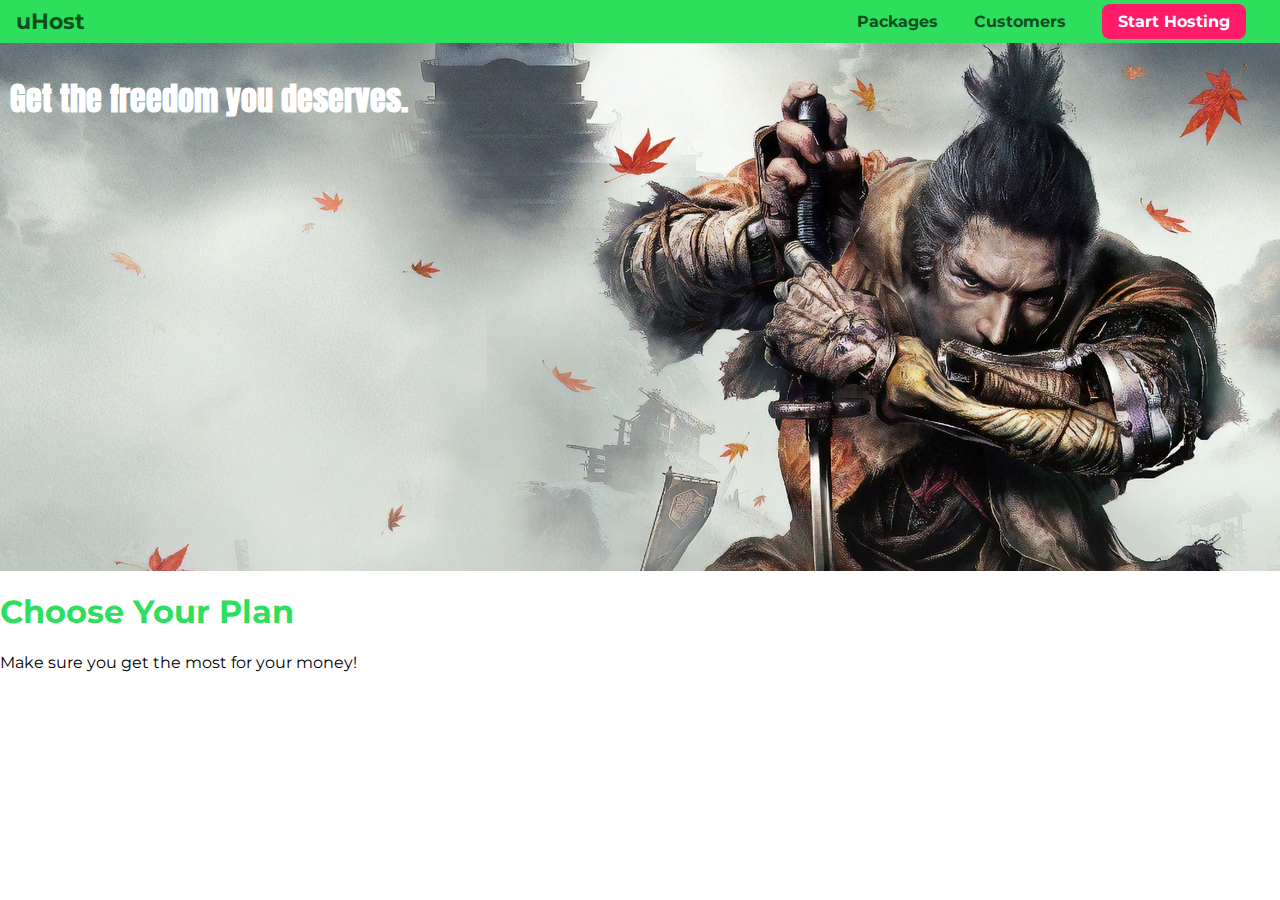
==== HTML&CSS (scratch)/index.html @ 67c2a7f4 "Second Part of "CC- The Complete Guide 2020 incl. Flexbox, Grid & Sass"" ====
<!DOCTYPE html>
<html lang="en">

<head>
    <meta charset="UTF-8">
    <meta http-equiv="X-UA-Compatible" content="ie=edge">
    <title>uHost</title>
    <link rel="shortcut icon" href="favicon.png">
    <link href="https://fonts.googleapis.com/css?family=Anton" rel="stylesheet">
    <link href="https://fonts.googleapis.com/css?family=Montserrat:400,700" rel="stylesheet">
    <link rel="stylesheet" href="main.css">
</head>

<body>
    <header class="main-header">
        <div>
            <a href="index.html" class="main-header__brand">
                uHost
            </a>
        </div>
            <nav class="main-nav">
            <ul class="main-nav__items">
                <li class="main-nav__item">
                    <a href="packages/index.html">Packages</a>
                </li>
                <li class="main-nav__item">
                    <a href="customers/index.html">Customers</a>
                </li>
                <li class="main-nav__item main-nav__item--cta">
                    <a href="start-hosting/index.html">Start Hosting</a>
                </li>
            </ul>
        </nav>
    </header>

    <main>
        <section id="product-overview">
            <h1>Get the freedom you deserves.</h1>
        </section>
        <section id="plans">
            <h1 class="section-title">Choose Your Plan</h1>
            <p>Make sure you get the most for your money!</p>
        </section>
    </main>
</body>

</html>
---- HTML&CSS (scratch)/main.css ----
* {
    box-sizing: border-box;
}
body {
    font-family: 'Montserrat', sans-serif;
    margin:0;
}

#product-overview {
    background: url("../Images/Sekiro\ SLide.jpg");
    width: 100%;
    height: 528px;
    padding: 10px;
}

.section-title {
    color: #2ddf5c;
}

#product-overview h1 {
    color: white;
    font-family: 'Anton', sans-serif;
}

.main-header {
    width: 100%;
    background: #2ddf5c;
    padding: 8px 16px;
}
.main-header > div{
    display: inline-block;
    vertical-align: middle;
}
.main-header__brand{
    color: #0e4f1f;
    text-decoration: none;
    font-weight: bold;
    font-size: 22px;
}

.main-nav{
    display: inline-block;
    text-align: right;
    width: calc(100% - 75px);
    vertical-align: middle;
}
.main-nav__items{
    margin:0;
    padding:0;
    list-style:none;
}
.main-nav__item{
    display:inline-block;
    margin: 0 16px;  
}
.main-nav__item > a{
    text-decoration: none;
    color: #0e4f1f;
    font-weight:bold;
    padding: 3px 0;
}
.main-nav__item > a:hover,.main-nav__item > a:active {
    color:white;
    border-bottom: 5px solid white;
}
.main-nav__item--cta > a{
     color:white;
     background: #ff1b68;
     padding: 8px 16px;
     border-radius: 8px;
}
.main-nav__item--cta > a:hover, .main-nav__item--cta > a:hover{
    color: #ff1b68;
    background: white;
    border: none;
}
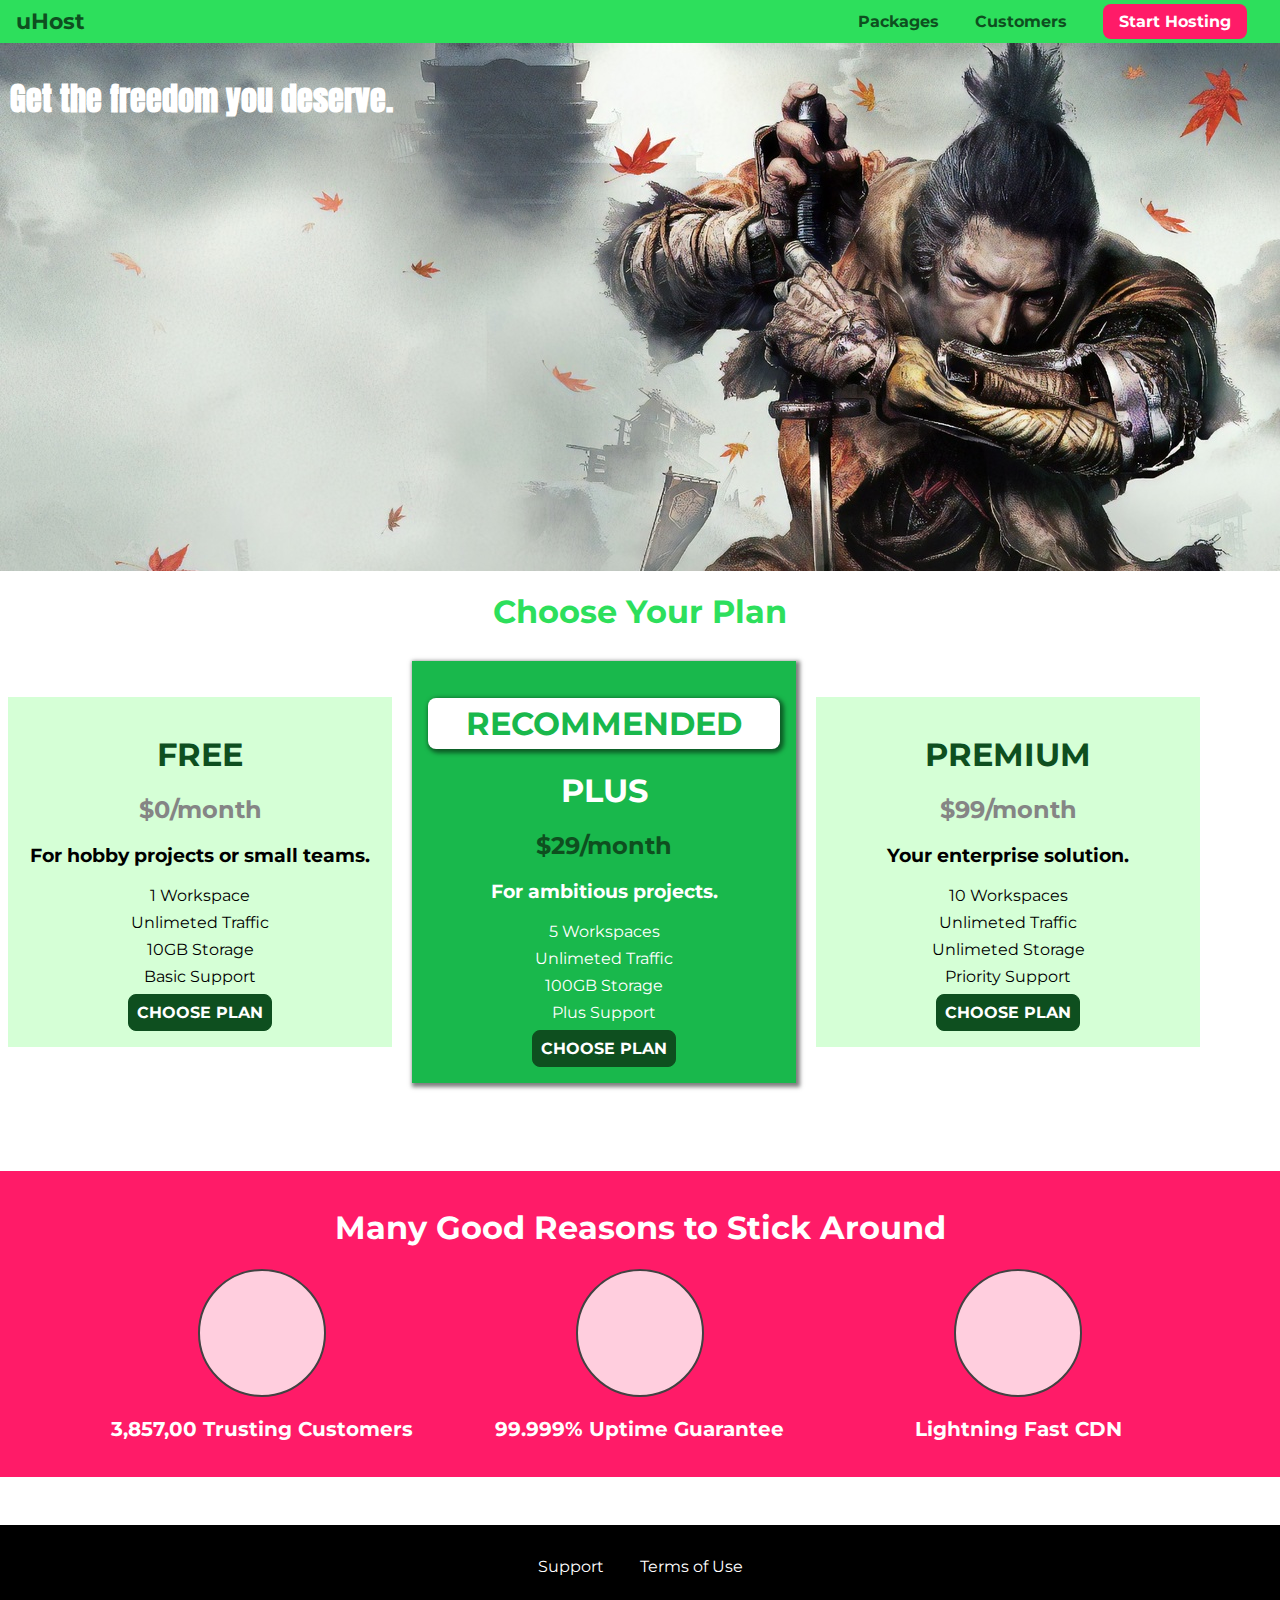
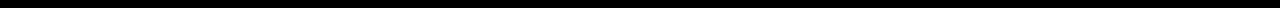
==== commit db36c4b2: "Changes on the index.html for the css course was submitted." ====
--- a/HTML&CSS (scratch)/index.html
+++ b/HTML&CSS (scratch)/index.html
@@ -18,7 +18,7 @@
                 uHost
             </a>
         </div>
-            <nav class="main-nav">
+        <nav class="main-nav">
             <ul class="main-nav__items">
                 <li class="main-nav__item">
                     <a href="packages/index.html">Packages</a>
@@ -32,16 +32,98 @@
             </ul>
         </nav>
     </header>
-
     <main>
         <section id="product-overview">
-            <h1>Get the freedom you deserves.</h1>
+            <h1>Get the freedom you deserve.</h1>
         </section>
         <section id="plans">
             <h1 class="section-title">Choose Your Plan</h1>
-            <p>Make sure you get the most for your money!</p>
+            <div>
+                <article class="plan">
+                    <h1 class="plan__tile">FREE</h1>
+                    <h2 class="plan__price">$0/month</h2>
+                    <h3>For hobby projects or small teams.</h3>
+                    <ul class="plan__features">
+                        <li>1 Workspace</li>
+                        <li>Unlimeted Traffic</li>
+                        <li>10GB Storage</li>
+                        <li>Basic Support</li>
+                    </ul>
+                    <div>
+                        <button class="button">CHOOSE PLAN</button>
+                    </div>
+                </article>
+                <article class="plan plan--highlighted">
+                    <h1 class="plan__recommended">RECOMMENDED</h1>
+                    <h1 class="plan__tile">PLUS</h1>
+                    <h2 class="plan__price">$29/month</h2>
+                    <h3>For ambitious projects.</h3>
+                    <ul class="plan__features">
+                        <li>5 Workspaces</li>
+                        <li>Unlimeted Traffic</li>
+                        <li>100GB Storage</li>
+                        <li>Plus Support</li>
+                    </ul>
+                    <div>
+                        <button class="button">CHOOSE PLAN</button>
+                    </div>
+                </article>
+                <article class="plan">
+                    <h1 class="plan__tile">PREMIUM</h1>
+                    <h2 class="plan__price">$99/month</h2>
+                    <h3>Your enterprise solution.</h3>
+                    <ul class="plan__features">
+                        <li>10 Workspaces</li>
+                        <li>Unlimeted Traffic</li>
+                        <li>Unlimeted Storage</li>
+                        <li>Priority Support</li>
+                    </ul>
+                    <div>
+                        <button class="button">CHOOSE PLAN</button>
+                    </div>
+                </article>
+            </div>
+        </section>
+
+
+        <section id="key-features">
+            <h1 class="section-title">Many Good Reasons to Stick Around</h1>
+            <ul class="key-feature__list">
+                <li class="key-feature">
+                    <div class="key-feature__image">
+
+                    </div>
+                    <p class="key-feature__description">3,857,00 Trusting Customers</p>
+                </li>
+                <li class="key-feature">
+                    <div class="key-feature__image">
+
+                    </div>
+                    <p class="key-feature__description">99.999% Uptime Guarantee</p>
+                </li>
+                <li class="key-feature">
+                    <div class="key-feature__image">
+
+                    </div>
+                    <p class="key-feature__description">Lightning Fast CDN</p>
+                </li>
+            </ul>
         </section>
     </main>
+
+    <footer class="main-footer">
+        <nav>
+            <ul class="main-footer__links">
+                <li class="main-footer__link">
+                    <a href="#">Support</a>
+                </li>
+                <li class="main-footer__link">
+                    <a href="#">Terms of Use</a>
+                </li>
+            </ul>
+        </nav>
+    </footer>
+
 </body>
 
 </html>--- a/HTML&CSS (scratch)/main.css
+++ b/HTML&CSS (scratch)/main.css
@@ -1,20 +1,87 @@
 * {
     box-sizing: border-box;
 }
+
 body {
     font-family: 'Montserrat', sans-serif;
-    margin:0;
-}
-
+    margin: 0;
+}
+/* Start of NavBar */
+.main-header {
+    width: 100%;
+    background: #2ddf5c;
+    padding: 8px 16px;
+}
+
+.main-header > div {
+    display: inline-block;
+    vertical-align: middle;
+}
+
+.main-header__brand {
+    color: #0e4f1f;
+    text-decoration: none;
+    font-weight: bold;
+    font-size: 22px;
+}
+
+.main-nav {
+    display: inline-block;
+    text-align: right;
+    width: calc(100% - 74px);
+    vertical-align: middle;
+}
+
+.main-nav__items {
+    margin: 0;
+    padding: 0;
+    list-style: none;
+}
+
+.main-nav__item {
+    display: inline-block;
+    margin: 0 16px;
+}
+
+.main-nav__item a {
+    text-decoration: none;
+    color: #0e4f1f;
+    font-weight: bold;
+    padding: 3px 0;
+}
+
+.main-nav__item a:hover,
+.main-nav__item a:active {
+    color: white;
+    border-bottom: 5px solid white;
+}
+
+.main-nav__item--cta a {
+    color: white;
+    background: #ff1b68;
+    padding: 8px 16px;
+    border-radius: 8px;
+}
+
+.main-nav__item--cta a:hover,
+.main-nav__item--cta a:active {
+    color: #ff1b68;
+    background: white;
+    border: none;
+}
+/* End of the NavBar */
+
+/* Start of Plan section*/
 #product-overview {
     background: url("../Images/Sekiro\ SLide.jpg");
     width: 100%;
     height: 528px;
-    padding: 10px;
+    padding: 10px;   
 }
 
 .section-title {
     color: #2ddf5c;
+    text-align: center;
 }
 
 #product-overview h1 {
@@ -22,57 +89,131 @@
     font-family: 'Anton', sans-serif;
 }
 
-.main-header {
-    width: 100%;
-    background: #2ddf5c;
-    padding: 8px 16px;
-}
-.main-header > div{
-    display: inline-block;
+.plan{
+    background-color: #d5ffd6;
+    text-align: center;
+    padding: 16px;
+    margin: 8px;
+    display: inline-block;
+    width: 30%;
     vertical-align: middle;
 }
-.main-header__brand{
-    color: #0e4f1f;
-    text-decoration: none;
-    font-weight: bold;
-    font-size: 22px;
-}
-
-.main-nav{
-    display: inline-block;
-    text-align: right;
-    width: calc(100% - 75px);
-    vertical-align: middle;
-}
-.main-nav__items{
+.plan--highlighted{
+    background: #19b84c;
+    color: white;
+    box-shadow: 2px 2px 4px 2px rgba(0, 0, 0, 0.5);
+}
+.plan__recommended{
+    background-color: white;
+    color: #19b84c;
+    padding: 6px;
+    border-radius: 8px;
+    box-shadow: 2px 2px 4px 2px rgba(0, 0, 0, 0.5);
+}
+
+.plan__tile{
+    color: #0e4f1f;
+}
+.plan__price{
+    color: #858585;
+}
+.plan--highlighted .plan__tile{
+    color: white;
+}
+.plan--highlighted .plan__price{
+    color: #0e4f1f;
+}
+.plan__features{
+    list-style: none;
+    margin: 0;
+    padding: 0;
+}
+.plan__features > li{
+    margin: 8px 0px;
+}
+
+.button {
+    background-color: #0e4f1f;
+    color: white;
+    border: 1px solid #0e4f1f;
+    font: inherit;
+    padding: 8px;
+    border-radius: 8px;
+    font-weight: bold;
+    cursor: pointer;
+}
+.button:hover,
+.button:active{
+    background: white;
+    color: #0e4f1f;
+}
+.button:focus{
+    outline: none;
+}
+/* End of Plan section*/
+
+/* Start of Key Features*/
+#key-features{
+    background-color: #ff1b68;
+    margin-top: 80px;
+    padding: 16px;
+}
+#key-features .section-title{
+    color: white;
+}
+.key-feature__list{
+    list-style: none;
+    margin: 0;
+    padding: 0;
+    text-align: center;
+}
+.key-feature{
+    display: inline-block;
+    width: 30%;
+    vertical-align: top;
+}
+.key-feature__image {
+    background: #ffcede;
+    width: 128px;
+    height: 128px;
+    border: 2px solid #424242;
+    border-radius: 50%;
+    margin: auto;
+}
+.key-feature__description{
+    text-align: center;
+    font-weight: bold;
+    color: white;
+    font-size: 20px;
+}
+/* End of Key Features*/
+
+/* Start of footer*/
+
+.main-footer{
+    background: black;
+    padding: 32px;
+    margin-top: 48px;
+}
+
+.main-footer__links{
+    list-style: none;
     margin:0;
     padding:0;
-    list-style:none;
-}
-.main-nav__item{
-    display:inline-block;
-    margin: 0 16px;  
-}
-.main-nav__item > a{
+    text-align: center;
+}
+.main-footer__link{
+    display: inline-block;
+    margin:0 16px;
+}
+.main-footer__link a{
+    color: white;
     text-decoration: none;
-    color: #0e4f1f;
-    font-weight:bold;
-    padding: 3px 0;
-}
-.main-nav__item > a:hover,.main-nav__item > a:active {
-    color:white;
-    border-bottom: 5px solid white;
-}
-.main-nav__item--cta > a{
-     color:white;
-     background: #ff1b68;
-     padding: 8px 16px;
-     border-radius: 8px;
-}
-.main-nav__item--cta > a:hover, .main-nav__item--cta > a:hover{
-    color: #ff1b68;
-    background: white;
-    border: none;
-}
-
-
+}
+
+.main-footer__link a:hover,
+.main-footer__link a:active{
+    color: gray;
+}
+/* End of footer*/
+
